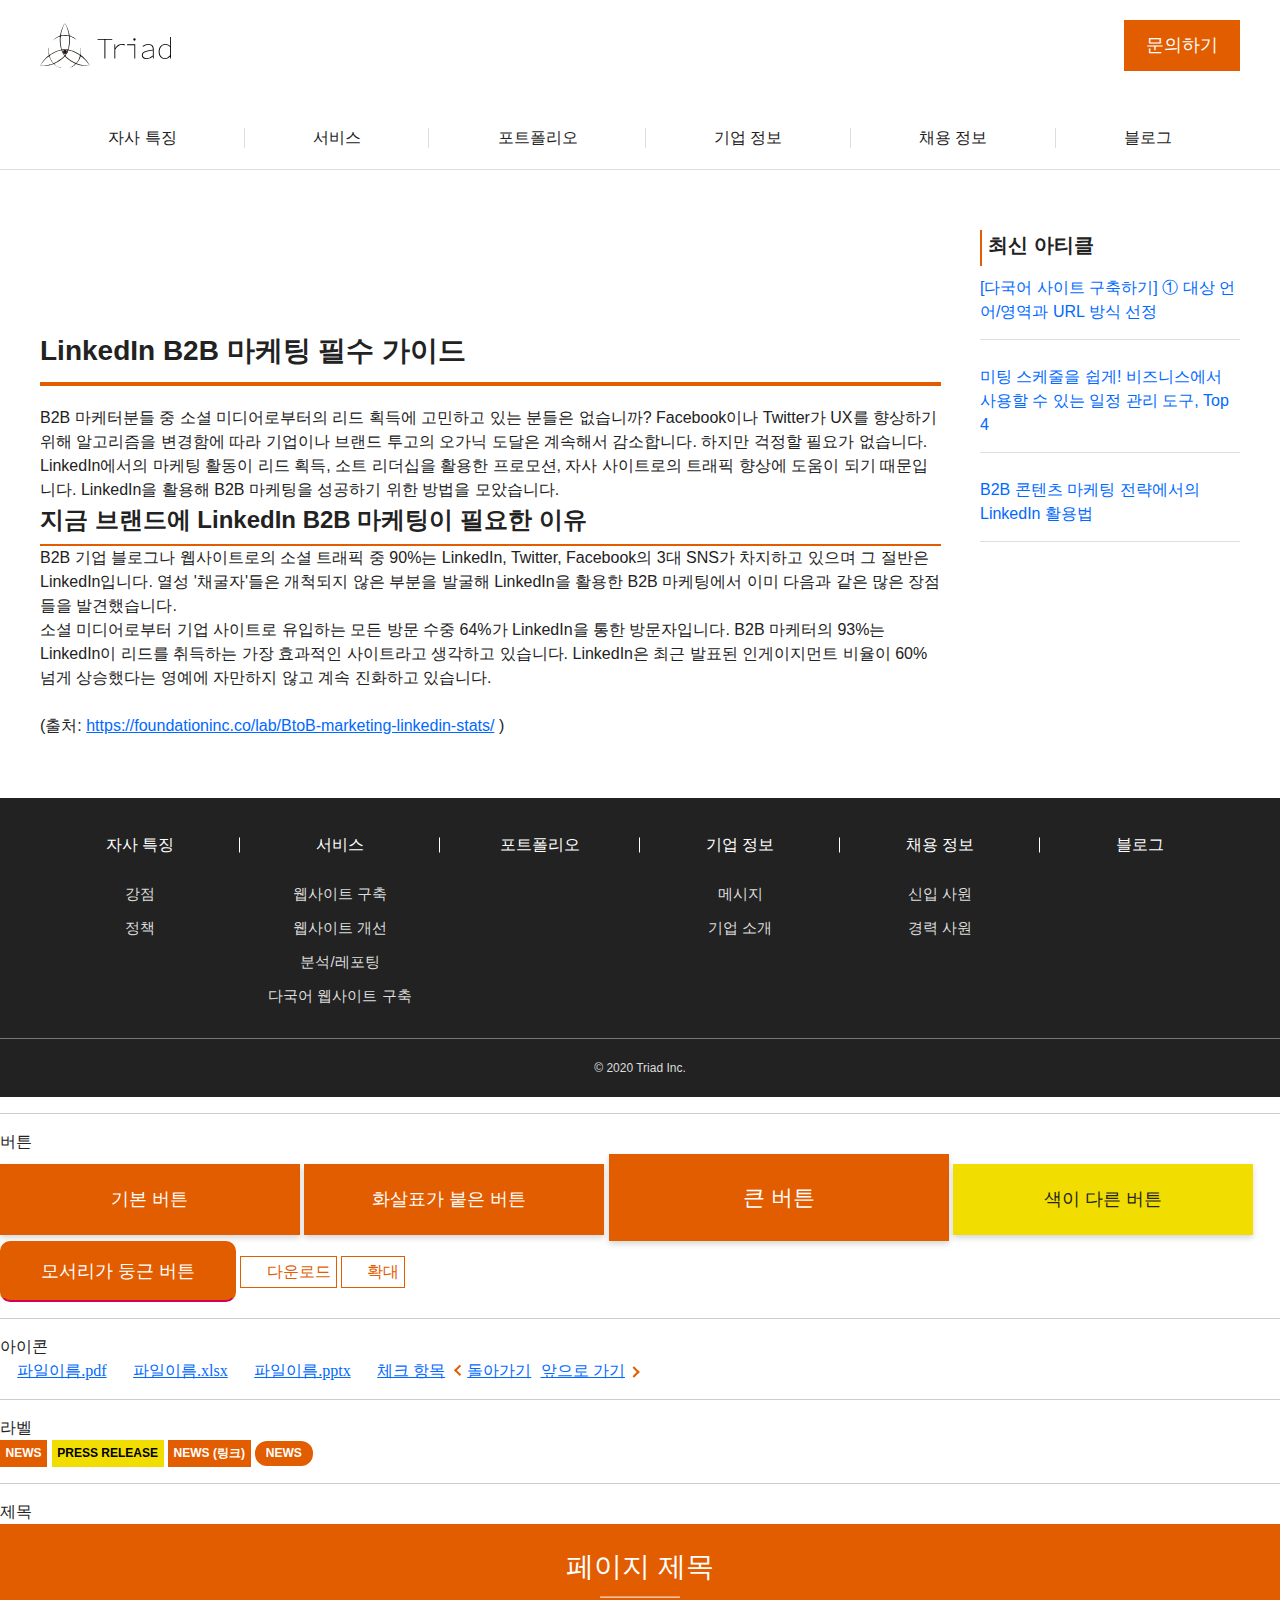
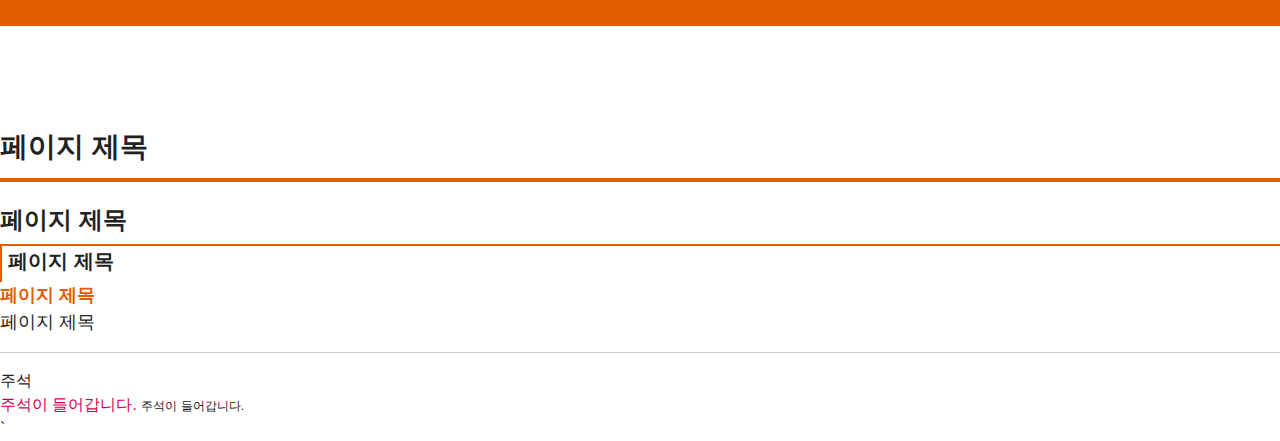
==== index.html @ 3623daef "Initial Commit" ====
<!DOCTYPE html>

<html>
  <head>
    <meta http-equiv="content-type" content="text/html; charset=UTF-8" />
    <link rel="stylesheet" type="text/css" href="/css/style.css" />
    <link
      rel="stylesheet"
      href="https://cdnjs.cloudflare.com/ajax/libs/font-awesome/5.6.3/css/all.min.css"
      integrity="sha512-f2MWjotY+JCWDlE0+QAshlykvZUtIm35A6RHwfYZPdxKgLJpL8B+VVxjpHJwZDsZaWdyHVhlIHoblFYGkmrbhg=="
      crossorigin="anonymous"
    />
    <title>Triad</title>
    <link rel="stylesheet" href="css/style.css?v=1.0" />
  </head>
  <header class="ly_header">
    <div class="ly_header_inner">
      <div class="bl_headerUtils">
        <a class="bl_headerUtils_logo" href="#"><img src="/assets/img/logo.svg" alt="" /></a>
        <a class="el_btn" href="#">문의하기</a>
      </div>
      <!-- /.bl_headerUtils -->
      <nav>
        <ul class="bl_headerNav">
          <li class="bl_headerNav_item">
            <a class="bl_headerNav_link" href="#">자사 특징</a>
          </li>
          <li class="bl_headerNav_item">
            <a class="bl_headerNav_link" href="#">서비스</a>
          </li>
          <li class="bl_headerNav_item">
            <a class="bl_headerNav_link" href="#">포트폴리오</a>
          </li>
          <li class="bl_headerNav_item">
            <a class="bl_headerNav_link" href="#">기업 정보</a>
          </li>
          <li class="bl_headerNav_item">
            <a class="bl_headerNav_link" href="#">채용 정보</a>
          </li>
          <li class="bl_headerNav_item">
            <a class="bl_headerNav_link" href="#">블로그</a>
          </li>
        </ul>
      </nav>
    </div>
    <!-- /.ly_header_inner -->
  </header>
  <div class="ly_cont ly_cont__col">
    <main class="ly_cont_main">
      <article>
        <h2 class="el_lv2Heading">LinkedIn B2B 마케팅 필수 가이드</h2>
        <p>
          B2B 마케터분들 중 소셜 미디어로부터의 리드 획득에 고민하고 있는 분들은 없습니까? Facebook이나 Twitter가 UX를 향상하기 위해 알고리즘을 변경함에 따라
          기업이나 브랜드 투고의 오가닉 도달은 계속해서 감소합니다. 하지만 걱정할 필요가 없습니다. LinkedIn에서의 마케팅 활동이 리드 획득, 소트 리더십을 활용한
          프로모션, 자사 사이트로의 트래픽 향상에 도움이 되기 때문입니다. LinkedIn을 활용해 B2B 마케팅을 성공하기 위한 방법을 모았습니다.
        </p>
        <h2 class="el_lv3Heading">지금 브랜드에 LinkedIn B2B 마케팅이 필요한 이유</h2>
        <p>
          B2B 기업 블로그나 웹사이트로의 소셜 트래픽 중 90%는 LinkedIn, Twitter, Facebook의 3대 SNS가 차지하고 있으며 그 절반은 LinkedIn입니다. 열성
          '채굴자'들은 개척되지 않은 부분을 발굴해 LinkedIn을 활용한 B2B 마케팅에서 이미 다음과 같은 많은 장점들을 발견했습니다.
        </p>
        <p>
          소셜 미디어로부터 기업 사이트로 유입하는 모든 방문 수중 64%가 LinkedIn을 통한 방문자입니다. B2B 마케터의 93%는 LinkedIn이 리드를 취득하는 가장
          효과적인 사이트라고 생각하고 있습니다. LinkedIn은 최근 발표된 인게이지먼트 비율이 60% 넘게 상승했다는 영예에 자만하지 않고 계속 진화하고 있습니다.<br />
          <br />
          (출처:
          <a href="https://foundationinc.co/lab/BtoB-marketing-linkedin-stats/">https://foundationinc.co/lab/BtoB-marketing-linkedin-stats/</a>
          )
        </p>
      </article>
    </main>
    <aside class="ly_cont_side">
      <h2 class="el_lv4Heading">최신 아티클</h2>
      <ul class="bl_vertPosts">
        <li class="bl_vertPosts_item">
          <div class="bl_vertPosts_header"></div>
          <!-- /.bl_vertPosts_header -->
          <a class="bl_vertPosts_ttl" href="#">[다국어 사이트 구축하기] ① 대상 언어/영역과 URL 방식 선정</a>
        </li>
        <li class="bl_vertPosts_item">
          <div class="bl_vertPosts_header"></div>
          <!-- /.bl_vertPosts_header -->
          <a class="bl_vertPosts_ttl" href="#">미팅 스케줄을 쉽게! 비즈니스에서 사용할 수 있는 일정 관리 도구, Top 4</a>
        </li>
        <li class="bl_vertPosts_item">
          <div class="bl_vertPosts_header"></div>
          <!-- /.bl_vertPosts_header -->
          <a class="bl_vertPosts_ttl" href="#">B2B 콘텐츠 마케팅 전략에서의 LinkedIn 활용법</a>
        </li>
      </ul>
    </aside>
  </div>
  <!-- /.ly_cont ly_cont__col -->
  <footer>
    <div class="ly_footer">
      <div class="ly_footer_inner">
        <nav>
          <ul class="bl_footerNav">
            <li class="bl_footerNav_item">
              <a class="bl_footerNav_link" href="#">자사 특징</a>
              <ul class="bl_footerChildNav">
                <li class="bl_footerChildNav_item">
                  <a class="bl_footerChildNav_link" href="#">강점</a>
                </li>
                <li class="bl_footerChildNav_item">
                  <a class="bl_footerChildNav_link" href="#">정책</a>
                </li>
              </ul>
            </li>
            <li class="bl_footerNav_item">
              <a class="bl_footerNav_link" href="#">서비스</a>
              <ul class="bl_footerChildNav">
                <li class="bl_footerChildNav_item">
                  <a class="bl_footerChildNav_link" href="#">웹사이트 구축</a>
                </li>
                <li class="bl_footerChildNav_item">
                  <a class="bl_footerChildNav_link" href="#">웹사이트 개선</a>
                </li>
                <li class="bl_footerChildNav_item">
                  <a class="bl_footerChildNav_link" href="#">분석/레포팅</a>
                </li>
                <li class="bl_footerChildNav_item">
                  <a class="bl_footerChildNav_link" href="#">다국어 웹사이트 구축</a>
                </li>
              </ul>
            </li>
            <li class="bl_footerNav_item">
              <a class="bl_footerNav_link" href="#">포트폴리오</a>
            </li>
            <li class="bl_footerNav_item">
              <a class="bl_footerNav_link" href="#">기업 정보</a>
              <ul class="bl_footerChildNav">
                <li class="bl_footerChildNav_item">
                  <a class="bl_footerChildNav_link" href="#">메시지</a>
                </li>
                <li class="bl_footerChildNav_item">
                  <a class="bl_footerChildNav_link" href="#">기업 소개</a>
                </li>
              </ul>
            </li>
            <li class="bl_footerNav_item">
              <a class="bl_footerNav_link" href="#">채용 정보</a>
              <ul class="bl_footerChildNav">
                <li class="bl_footerChildNav_item">
                  <a class="bl_footerChildNav_link" href="#">신입 사원</a>
                </li>
                <li class="bl_footerChildNav_item">
                  <a class="bl_footerChildNav_link" href="#">경력 사원</a>
                </li>
              </ul>
            </li>
            <li class="bl_footerNav_item">
              <a class="bl_footerNav_link" href="#">블로그</a>
            </li>
          </ul>
        </nav>
      </div>
      <!-- /.ly_footer_inner -->
    </div>
    <!-- /.ly_footer -->
    <div class="ly_footer hp_btGray">
      <div class="ly_footer_inner">
        <small class="el_footerCopyright">© 2020 Triad Inc.</small>
      </div>
      <!-- /.ly_footer_inner -->
    </div>
    <!-- /.ly_footer hp_btGray -->
  </footer>
  <div>
    <hr />
    <div>버튼</div>
    <a class="el_btn" href="#">기본 버튼</a>
    <a class="el_btn el_btn__arrowRight" href="#">화살표가 붙은 버튼</a>
    <a class="el_btn el_btn__large" href="#">큰 버튼</a>
    <a class="el_btn el_btn__yellow" href="#">색이 다른 버튼</a>
    <a class="el_roundedBtn" href="#">모서리가 둥근 버튼</a>
    <a class="el_beforeIconBtn el_beforeIconBtn__download" href="#">다운로드</a>
    <a class="el_beforeIconBtn el_beforeIconBtn__zoom" href="#">확대</a>
  </div>
  <div>
    <hr />
    <div>아이콘</div>
    <span class="el_beforeIcon el_beforeIcon__pdf"><a href="#">파일이름.pdf</a></span>
    <span class="el_beforeIcon el_beforeIcon__excel"><a href="#">파일이름.xlsx</a></span>
    <span class="el_beforeIcon el_beforeIcon__PP"><a href="#">파일이름.pptx</a></span>
    <span class="el_beforeIcon el_beforeIcon__checkSquare"><a href="#">체크 항목</a></span>
    <span class="el_beforeIcon el_beforeIcon__chevLeft"><a href="#">돌아가기</a></span>
    <span class="el_afterIcon el_afterIcon__chevRight"><a href="#">앞으로 가기</a></span>
  </div>
  <div>
    <hr />
    <div>라벨</div>
    <span class="el_label">NEWS</span>
    <span class="el_label el_label__yellow">PRESS RELEASE</span>
    <a class="el_label" href="#">NEWS (링크)</a>
    <span class="el_roundedLabel">NEWS</span>
  </div>
  <div>
    <hr />
    <div>제목</div>
    <h1 class="el_lv1Heading">
      <span>페이지 제목</span>
    </h1>
    <h2 class="el_lv2Heading">페이지 제목</h2>
    <h3 class="el_lv3Heading">페이지 제목</h3>
    <h4 class="el_lv4Heading">페이지 제목</h4>
    <h5 class="el_lv5Heading">페이지 제목</h5>
    <h6 class="el_lv6Heading">페이지 제목</h6>
  </div>
  <div>
    <hr />
    <div>주석</div>
    <strong class="el_caution">주석이 들어갑니다.</strong>
    <strong class="el_note">주석이 들어갑니다.</strong>
  </div>
  `
</html>
---- css/style.css ----
@import url("./css-wipe.css");
@import url("./helper.css");
@import url("./layout.css");
@import url("./element.css");

/* ==========================================================================
   추가된 Base 항목
   ========================================================================== */

/* body {
  color: #222;
  font-family: sans-serif;
  line-height: 1.5;
}

a {
  color: #0069ff;
}

img {
  max-width: 100%;
  vertical-align: top;
}

hr {
  display: block;
  height: 1px;
  padding: 0;
  margin: 1em 0;
  border: 0;
  border-top: 1px solid #ccc;
} */
---- css/style.css ----
@import url("./css-wipe.css");
@import url("./helper.css");
@import url("./layout.css");
@import url("./element.css");

/* ==========================================================================
   추가된 Base 항목
   ========================================================================== */

/* body {
  color: #222;
  font-family: sans-serif;
  line-height: 1.5;
}

a {
  color: #0069ff;
}

img {
  max-width: 100%;
  vertical-align: top;
}

hr {
  display: block;
  height: 1px;
  padding: 0;
  margin: 1em 0;
  border: 0;
  border-top: 1px solid #ccc;
} */
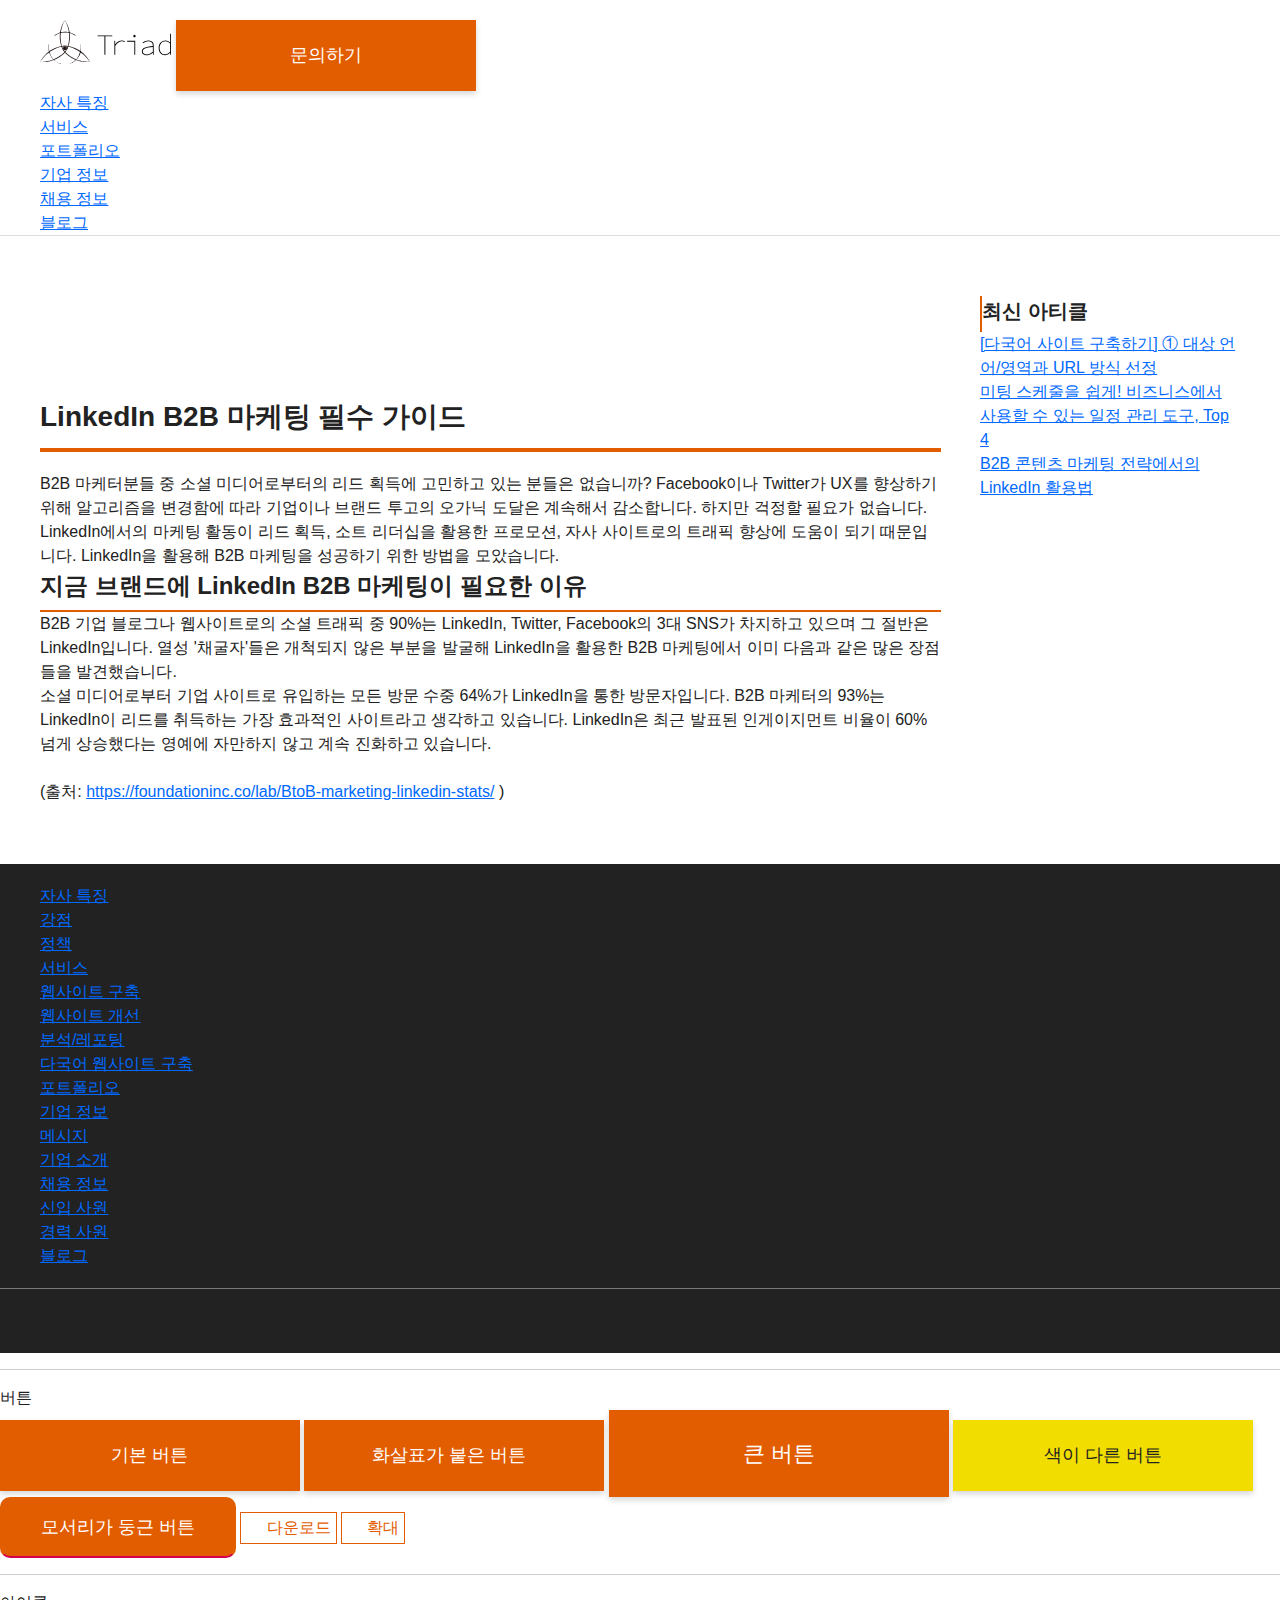
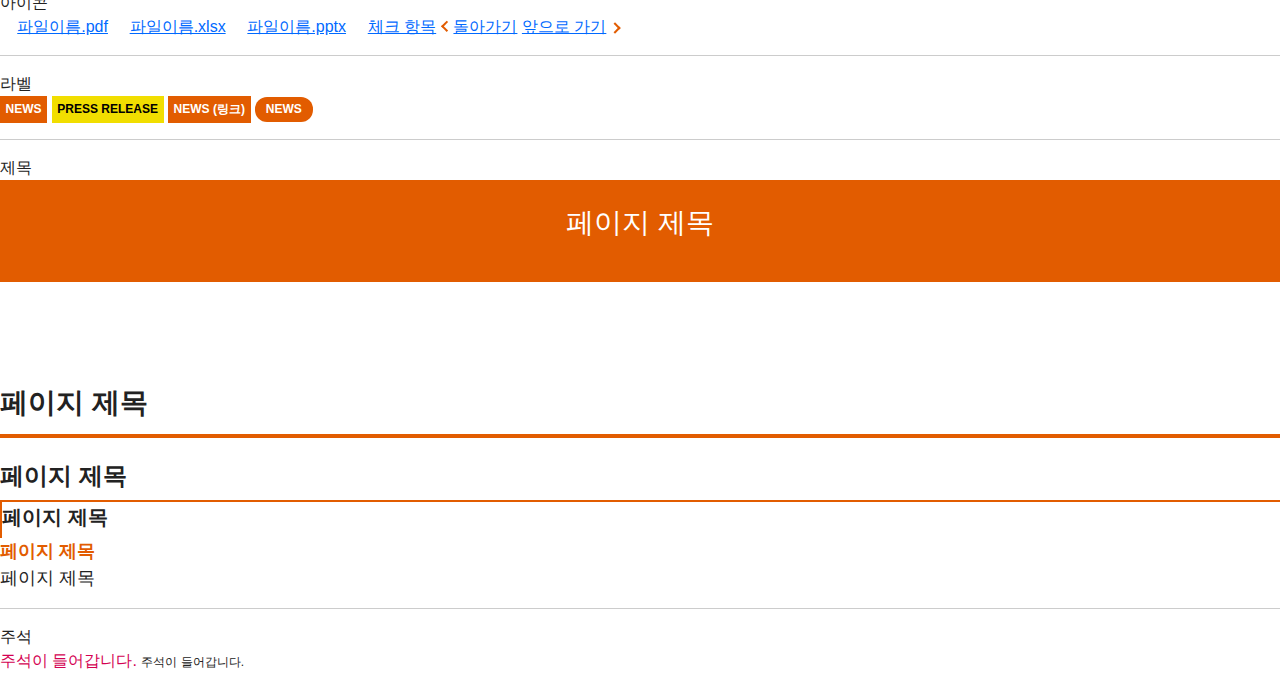
==== commit 91a16bf7: "모듈 추가" ====
--- a/index.html
+++ b/index.html
@@ -11,7 +11,6 @@
       crossorigin="anonymous"
     />
     <title>Triad</title>
-    <link rel="stylesheet" href="css/style.css?v=1.0" />
   </head>
   <header class="ly_header">
     <div class="ly_header_inner">
@@ -213,5 +212,4 @@
     <strong class="el_caution">주석이 들어갑니다.</strong>
     <strong class="el_note">주석이 들어갑니다.</strong>
   </div>
-  `
 </html>
--- a/css/style.css
+++ b/css/style.css
@@ -2,6 +2,7 @@
 @import url("./helper.css");
 @import url("./layout.css");
 @import url("./element.css");
+@import url("./modules/index.css");
 
 /* ==========================================================================
    추가된 Base 항목
